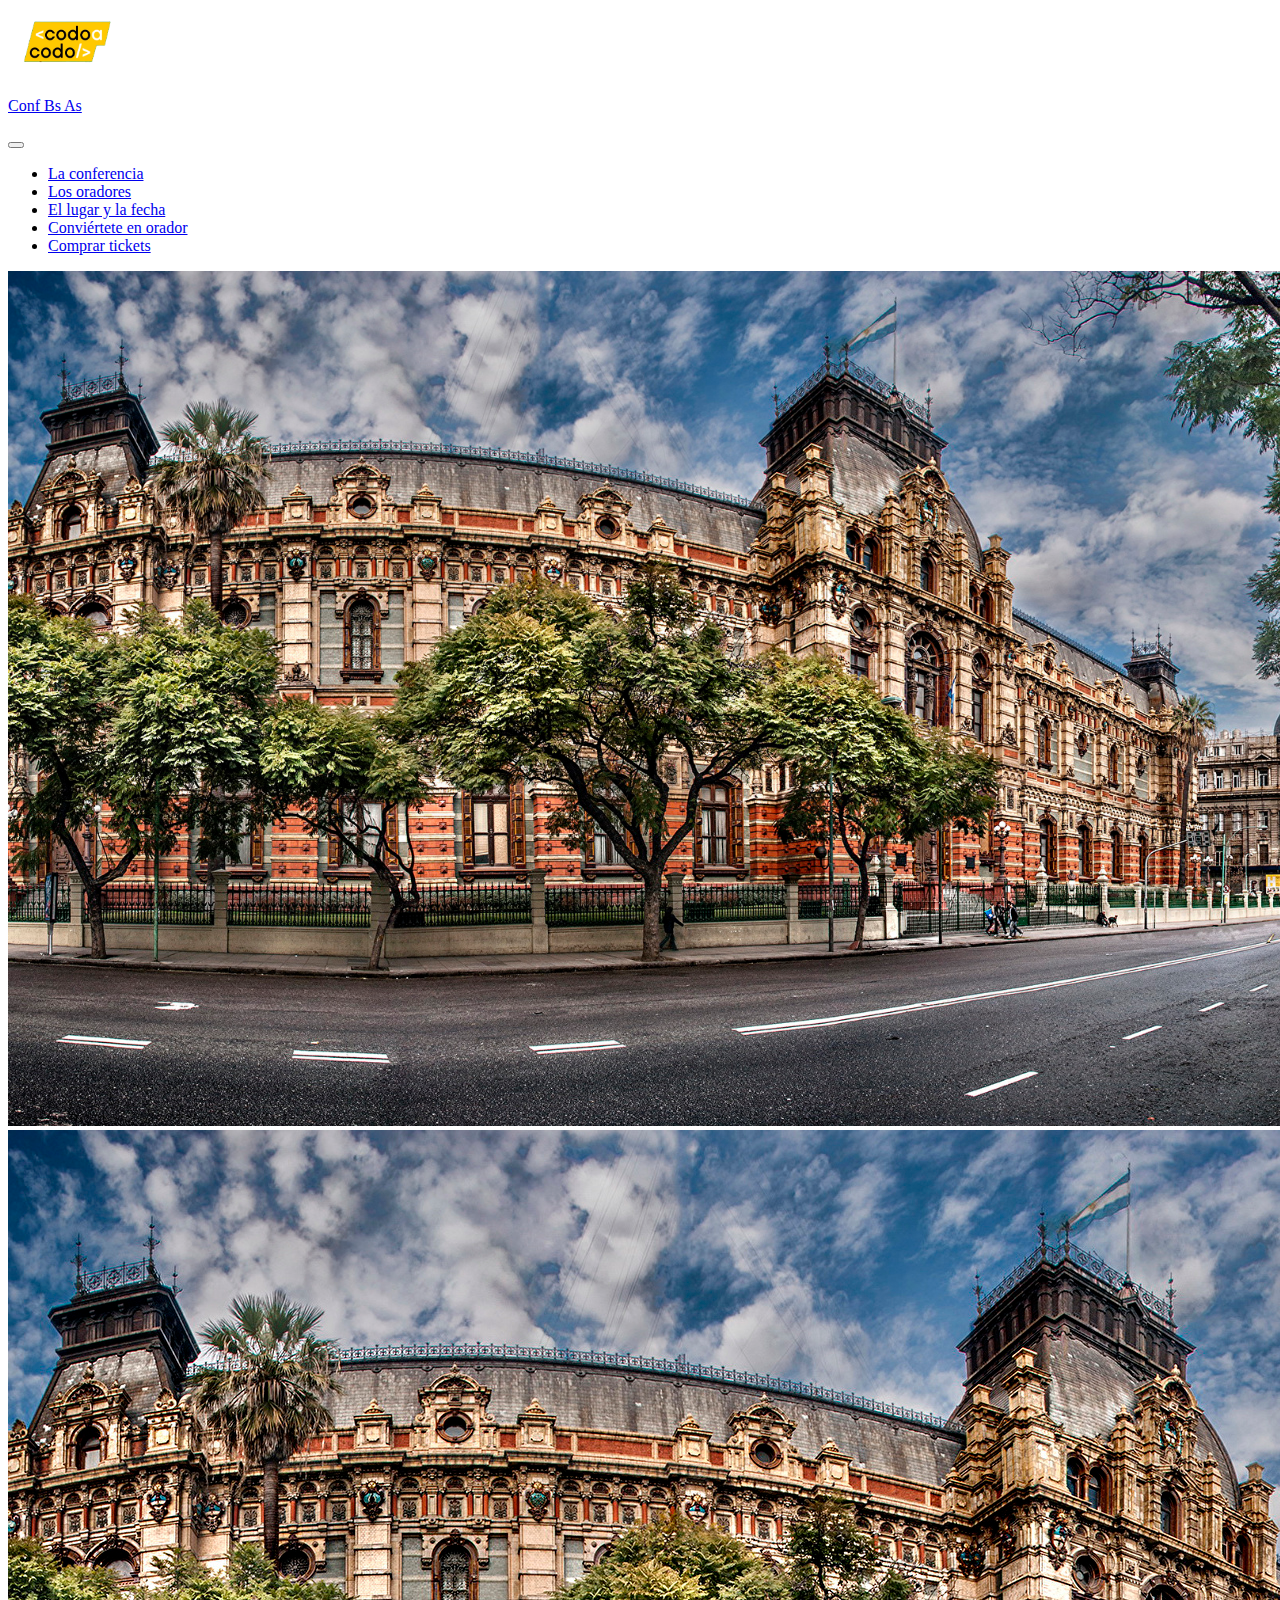
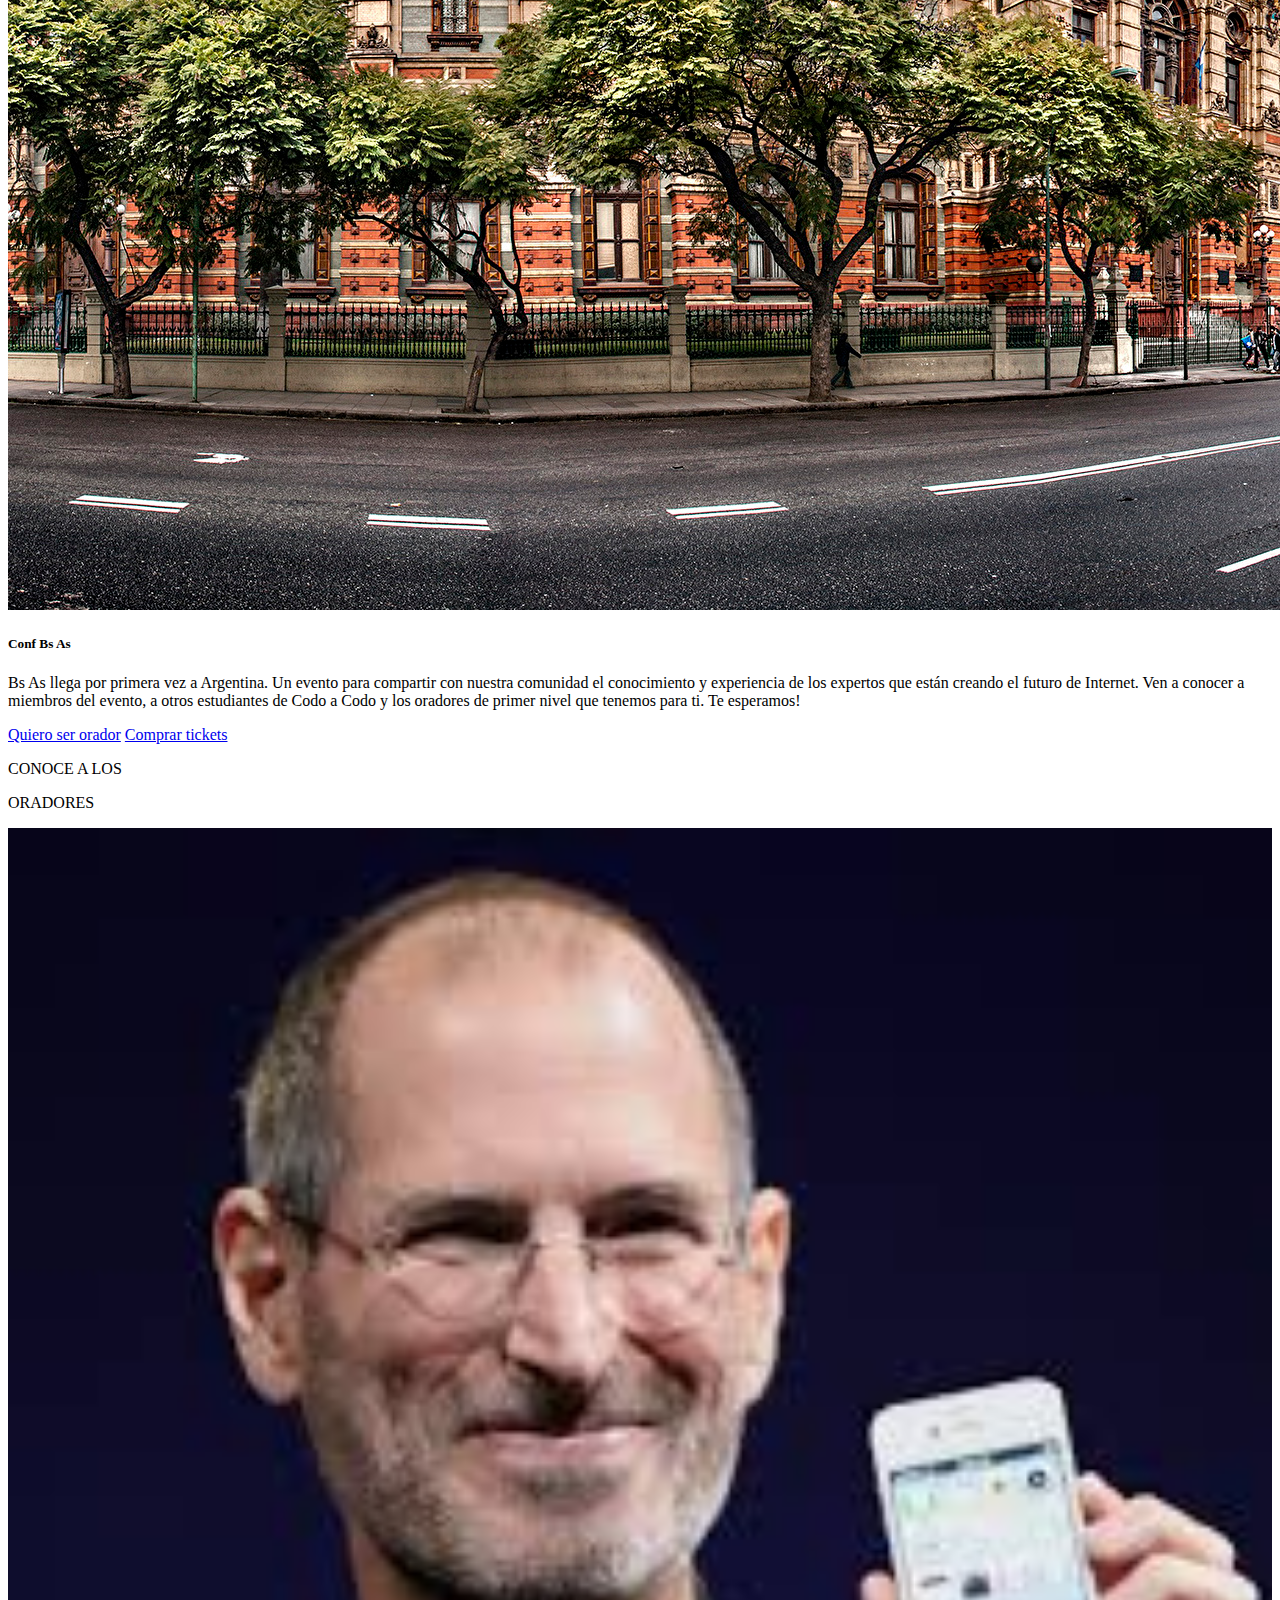
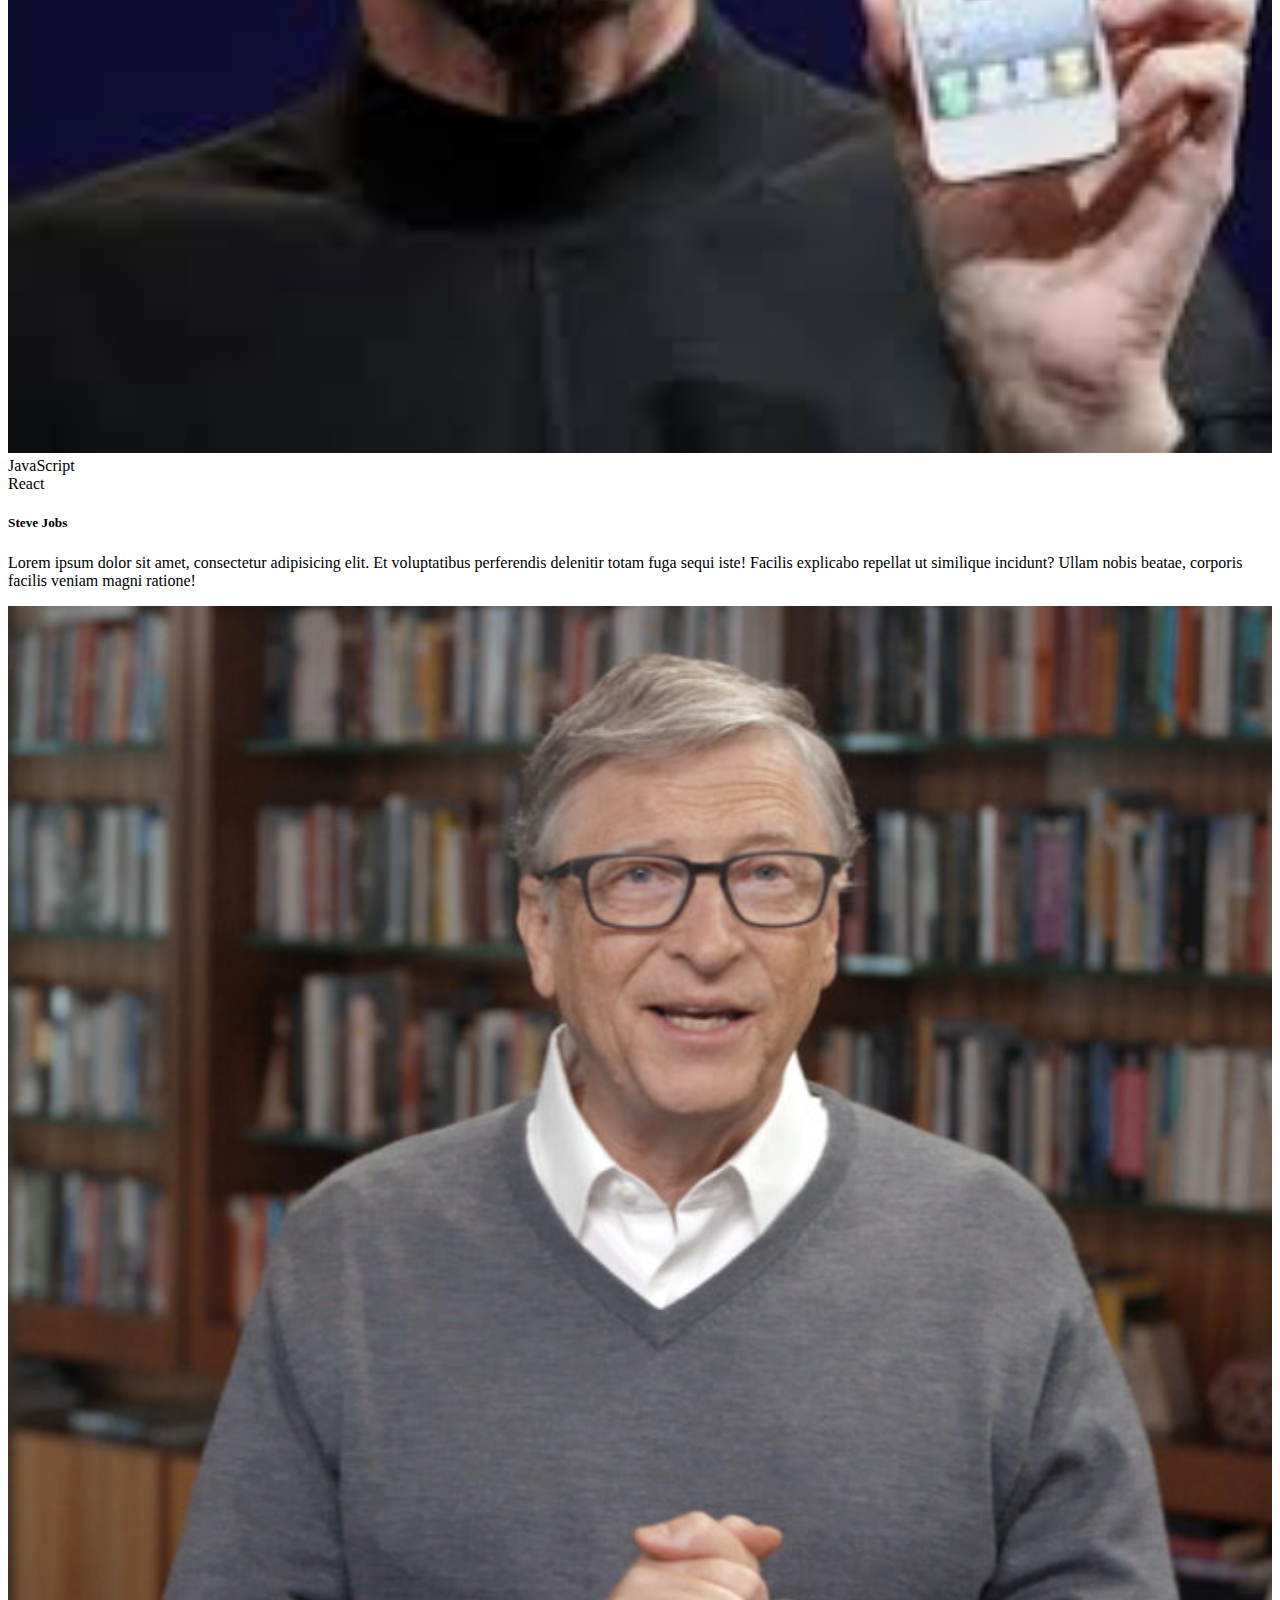
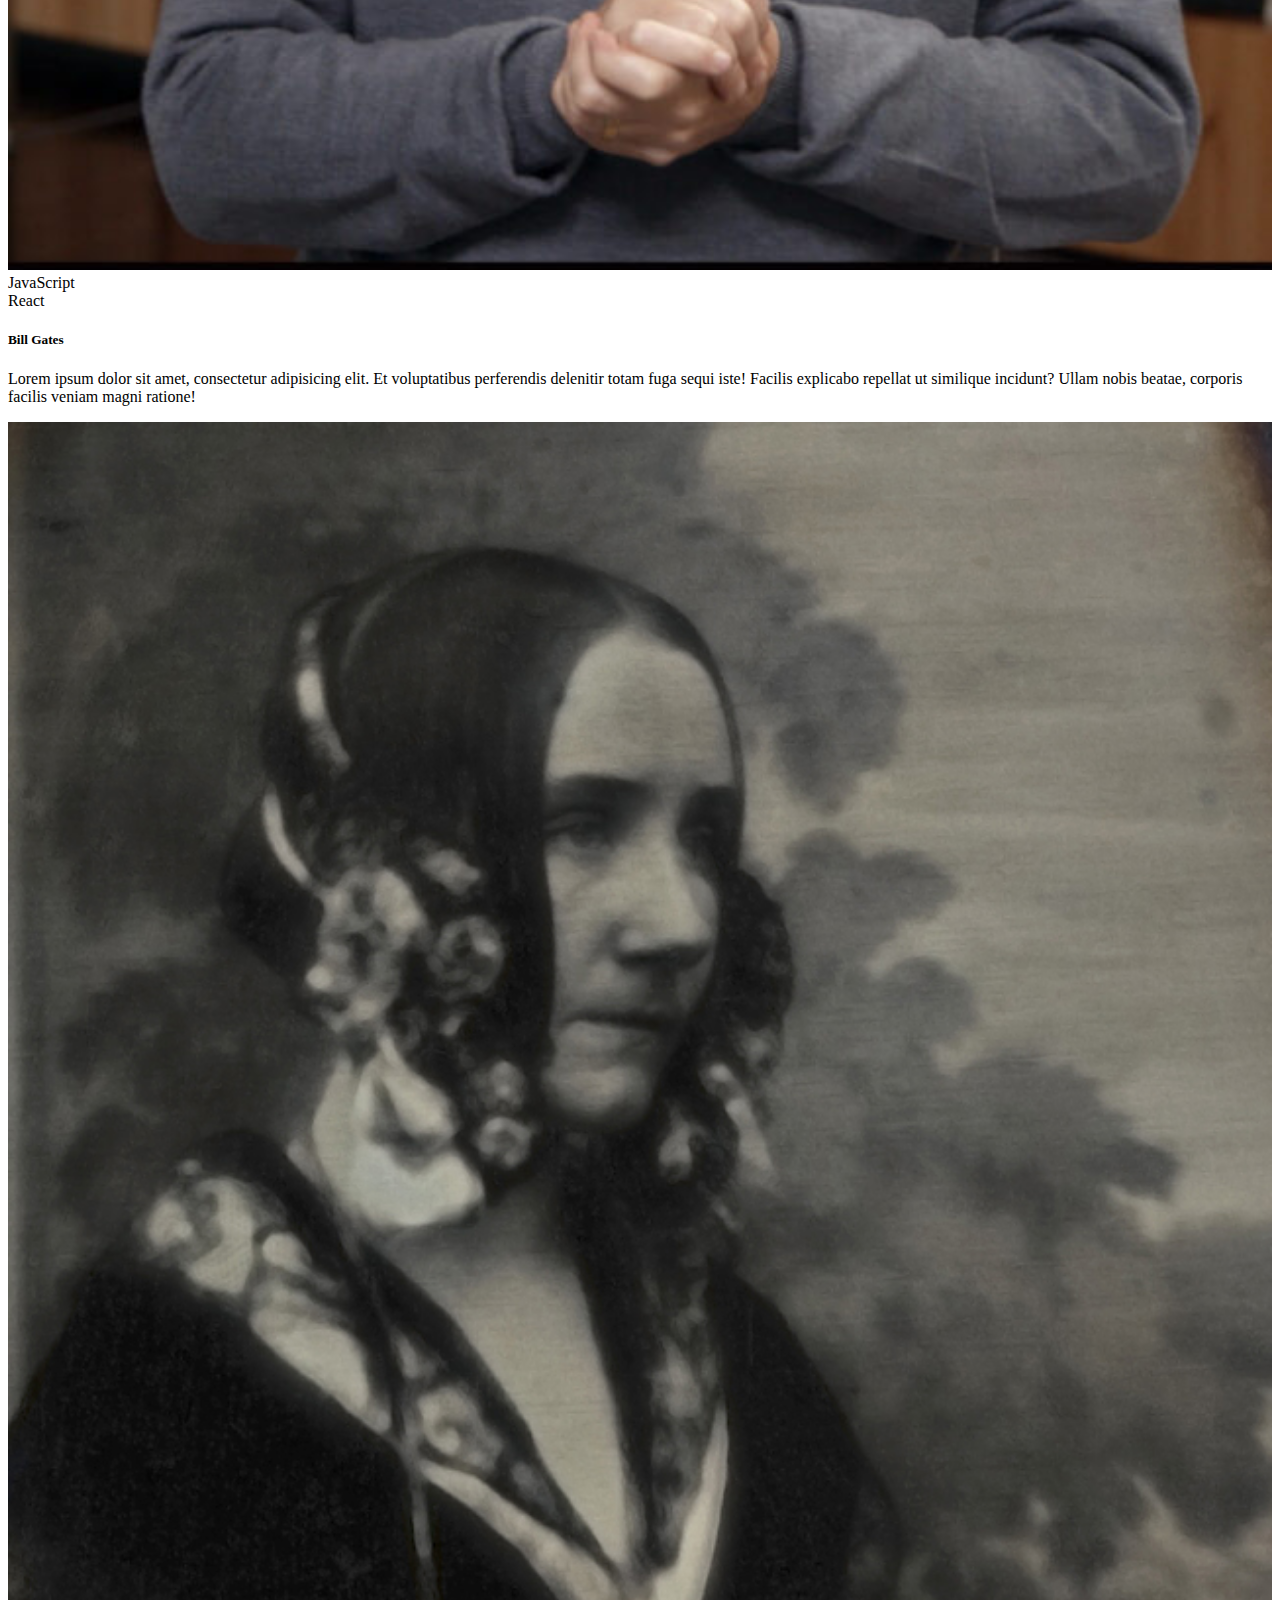
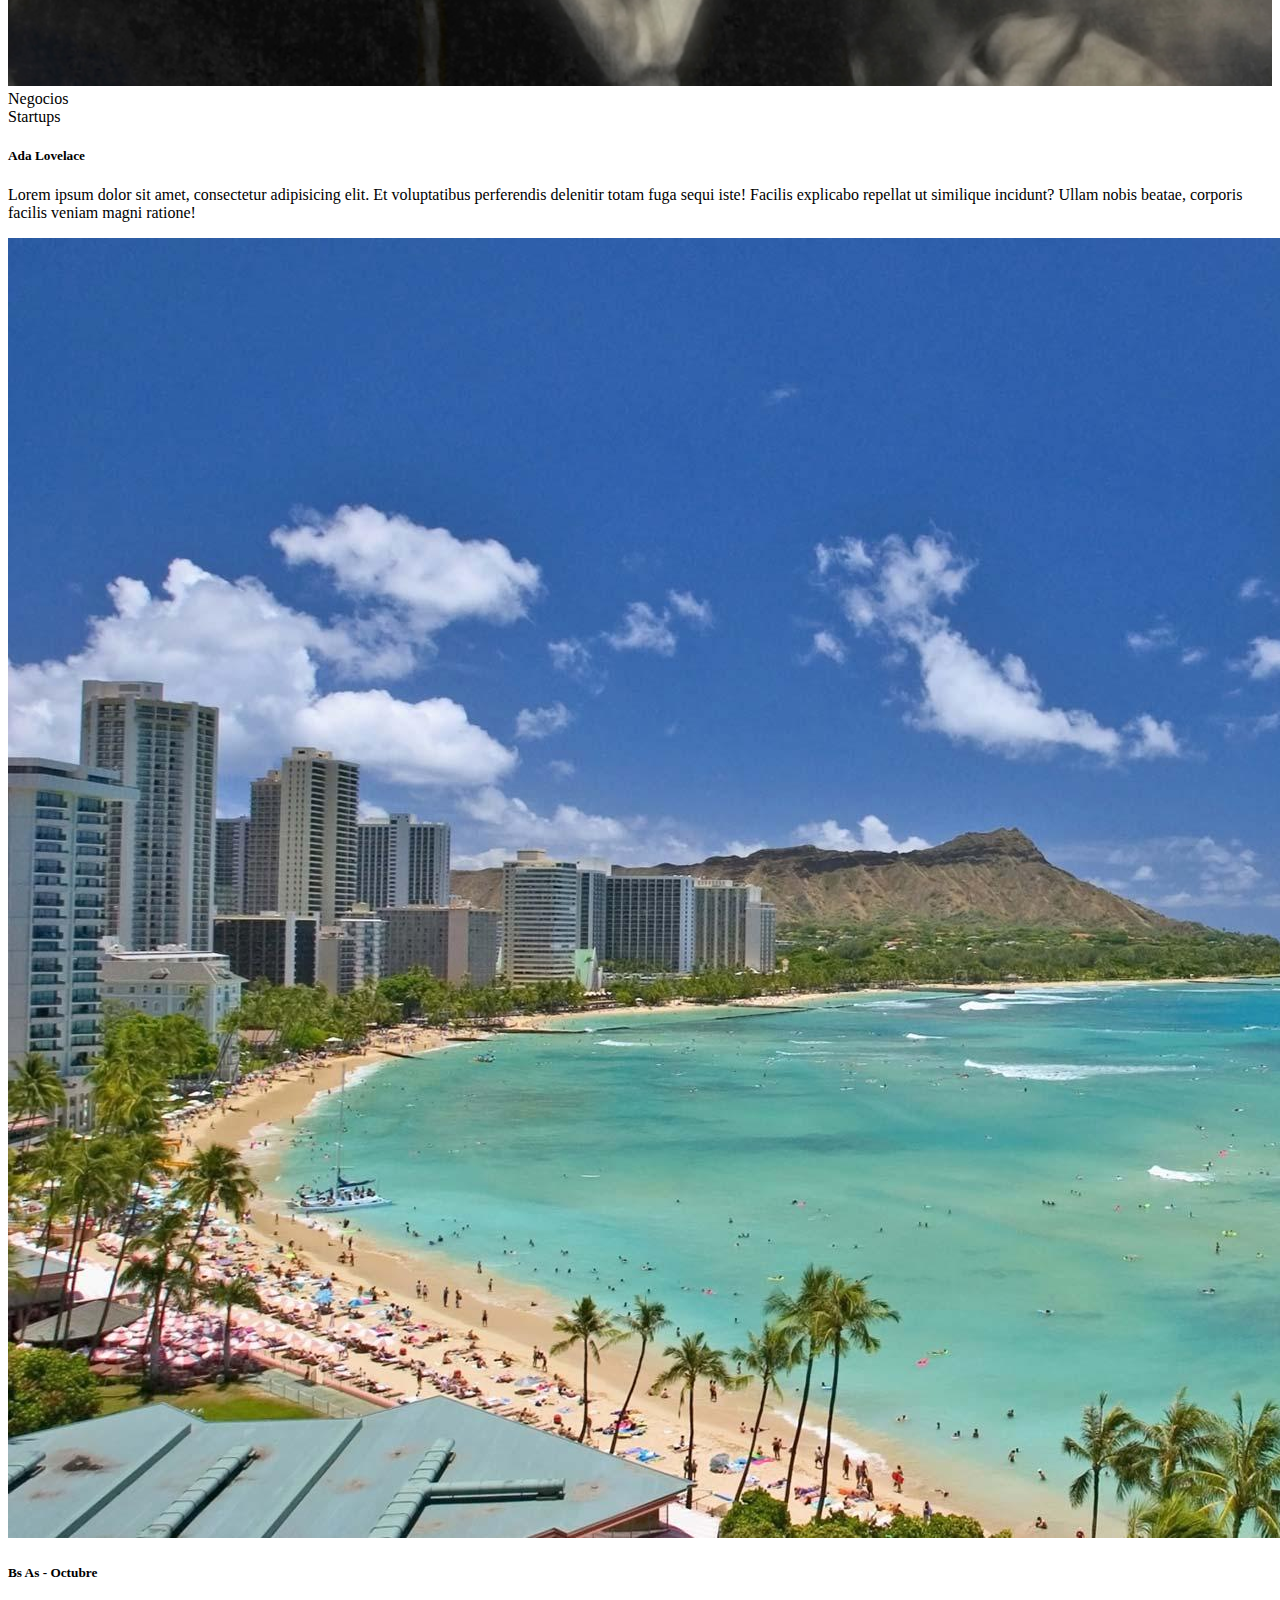
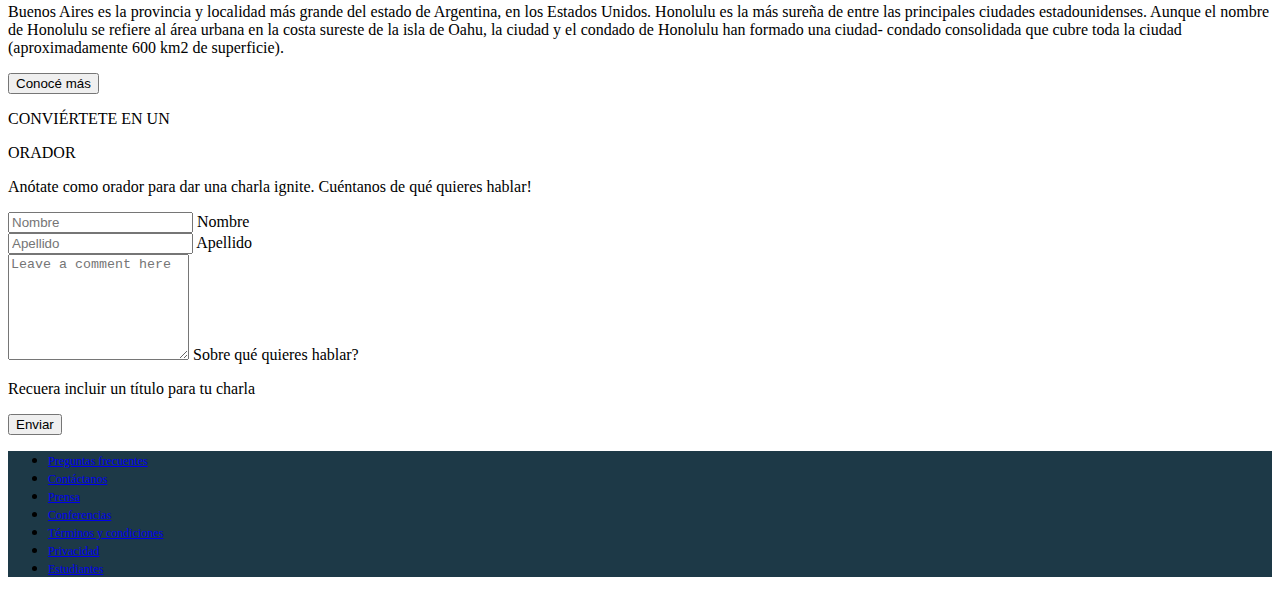
==== index.html @ 567c6a97 "Agregando archivos" ====
<!DOCTYPE html>
<html lang="en">

<head>
    <meta charset="UTF-8">
    <meta http-equiv="X-UA-Compatible" content="IE=edge">
    <meta name="viewport" content="width=device-width, initial-scale=1.0">
    <title>Codo a Codo</title>

    <link href="https://cdn.jsdelivr.net/npm/bootstrap@5.3.0-alpha3/dist/css/bootstrap.min.css" rel="stylesheet"
        integrity="sha384-KK94CHFLLe+nY2dmCWGMq91rCGa5gtU4mk92HdvYe+M/SXH301p5ILy+dN9+nJOZ" crossorigin="anonymous">
    <link rel="stylesheet" href="style.css">
    <script src="https://cdn.jsdelivr.net/npm/bootstrap@5.3.0-alpha3/dist/js/bootstrap.bundle.min.js"
        integrity="sha384-ENjdO4Dr2bkBIFxQpeoTz1HIcje39Wm4jDKdf19U8gI4ddQ3GYNS7NTKfAdVQSZe"
        crossorigin="anonymous"></script>
</head>

<body>

    <!-- BARRA DE NAVEGACION -->
    <nav class="navbar fixed-top navbar-expand-lg bg-dark" data-bs-theme="dark">
        <div class="container-fluid">
            <a class="navbar-brand text-light ms-5 d-flex align-items-center" href="#">
                <img src="/img/codoacodo.png" alt="Logo" width="120" class="d-inline-block align-text-center">
                <p class="fw-semibold fs-6 mb-0 d-none d-sm-block d-xs-none">Conf Bs As</p>
            </a>
            <button class="navbar-toggler me-5" type="button" data-bs-toggle="collapse" data-bs-target="#navbarNav"
                aria-controls="navbarNav" aria-expanded="false" aria-label="Toggle navigation">
                <span class="navbar-toggler-icon"></span>
            </button>

            <div class="collapse navbar-collapse justify-content-end" id="navbarNav">
                <ul class="navbar-nav me-5">
                    <li class="nav-item">
                        <a class="nav-link active" aria-current="page" href="#">La conferencia</a>
                    </li>
                    <li class="nav-item">
                        <a class="nav-link" href="#">Los oradores</a>
                    </li>
                    <li class="nav-item">
                        <a class="nav-link" href="#">El lugar y la fecha</a>
                    </li>
                    <li class="nav-item">
                        <a class="nav-link" href="#">Conviértete en orador</a>
                    </li>
                    <li class="nav-item">
                        <a class="nav-link text-success" href="#">Comprar tickets</a>
                    </li>
                </ul>
            </div>
        </div>
    </nav>

    <!-- CARRUSEL PRINCIPAL -->
    <div id="carouselExampleSlidesOnly" class="carousel slide" data-bs-ride="carousel">
        <div class="carousel-inner position-relative">
            <div class="carousel-item active bg-black" data-bs-interval="6000">
                <img src="/img/ba1.jpg" class="disPeq d-block opacity-50 d-md-none" alt="...">
                <img src="/img/ba1.jpg" class="d-md-block w-100 opacity-50 d-none" alt="...">
            </div>
            <div
                class="position-absolute top-50 end-0 translate-middle-y text-white text-end pe-0 pe-sm-5 me-5 col-lg-5 col-10">
                <h5 class="fs-1 fs-md-4">Conf Bs As</h5>
                <p class="mb-4 mt-3 fs-6 fs-md-5">Bs As llega por primera vez a Argentina. Un evento para compartir con
                    nuestra comunidad el conocimiento y experiencia de los expertos que están creando el futuro de
                    Internet. Ven a conocer a miembros del evento, a otros estudiantes de Codo a Codo y los oradores de
                    primer nivel que tenemos para ti. Te esperamos!</p>
                <a href="#" class="btn btn-outline-light btn-sm btn-md">Quiero ser orador</a>
                <a href="#" class="btn btn-success btn-sm btn-md">Comprar tickets</a>
            </div>
            <!-- <div class="carousel-item" data-bs-interval="6000">
            <img src="/img/ba2.jpg" class="d-block" alt="...">
          </div>
          <div class="carousel-item" data-bs-interval="6000">
            <img src="/img/ba3.jpg" class="d-block" alt="...">
          </div> -->
        </div>
    </div>

    <!-- CARTAS ORADORES -->
    <div>
        <div class="mt-2 text-center">
            <p class="fs-6 mb-0">CONOCE A LOS</p>
            <p class="fs-4 mt-0 mb-2">ORADORES</p>
        </div>
        <div class="d-flex justify-content-center flex-wrap">
            <div class="card col-lg-3 col-md-4 col-sm-6 col-10">
                <img src="/img/steve.jpg" class="card-img-top img-fluid rounded imgOrador" alt="...">
                <div class="card-body">
                        <div class="badge bg-warning text-dark text-wrap">
                            JavaScript
                        </div>
                        <div class="badge bg-info text-wrap">
                            React
                        </div>
                    <h5 class="card-title">Steve Jobs</h5>
                    <p class="card-text">Lorem ipsum dolor sit amet, consectetur adipisicing elit. Et voluptatibus
                        perferendis delenitir totam fuga sequi iste! Facilis explicabo repellat ut similique incidunt?
                        Ullam nobis beatae, corporis facilis veniam magni ratione!</p>
                </div>
            </div>
            <div class="card col-lg-3 col-md-4 col-sm-6 col-10 me-4 ms-4 mt-2 mb-2 mt-md-0 mb-md-0">
                <img src="/img/bill.jpg" class="card-img-top img-fluid rounded imgOrador" alt="...">
                <div class="card-body">
                    <div class="badge bg-warning text-dark text-wrap">
                        JavaScript
                    </div>
                    <div class="badge bg-info text-wrap">
                        React
                    </div>
                    <h5 class="card-title">Bill Gates</h5>
                    <p class="card-text">Lorem ipsum dolor sit amet, consectetur adipisicing elit. Et voluptatibus
                        perferendis delenitir totam fuga sequi iste! Facilis explicabo repellat ut similique incidunt?
                        Ullam nobis beatae, corporis facilis veniam magni ratione!</p>
                </div>
            </div>
            <div class="card col-lg-3 col-md-4 col-sm-6 col-10">
                <img src="/img/ada.jpeg" class="card-img-top img-fluid rounded imgOrador" alt="...">
                <div class="card-body">
                    <div class="badge bg-secondary text-wrap">
                        Negocios
                    </div>
                    <div class="badge bg-danger text-wrap">
                        Startups
                    </div>
                    <h5 class="card-title">Ada Lovelace</h5>
                    <p class="card-text">Lorem ipsum dolor sit amet, consectetur adipisicing elit. Et voluptatibus
                        perferendis delenitir totam fuga sequi iste! Facilis explicabo repellat ut similique incidunt?
                        Ullam nobis beatae, corporis facilis veniam magni ratione!</p>
                </div>
            </div>
        </div>
    </div>

    <!-- ISLA -->
    <div class="card mb-3 mt-3" style="width: 100%;">
        <div class="row g-0">
            <div class="col-md-6">
                <img src="/img/honolulu.jpg" class="img-fluid h-100" alt="...">
            </div>
            <div class="col-md-6 bg-dark">
                <div class="card-body m-3">
                    <h5 class="card-title text-light h2">Bs As - Octubre</h5>
                    <p class="card-text text-light mt-3 mb-4">Buenos Aires es la provincia y localidad más grande del
                        estado de Argentina, en los Estados Unidos. Honolulu es la
                        más sureña de entre las principales ciudades estadounidenses. Aunque el nombre de Honolulu se
                        refiere al área
                        urbana en la costa sureste de la isla de Oahu, la ciudad y el condado de Honolulu han formado
                        una ciudad-
                        condado consolidada que cubre toda la ciudad (aproximadamente 600 km2 de superficie).</p>
                    <button type="button" class="btn btn-outline-light">Conocé más</button>
                </div>
            </div>
        </div>
    </div>


    <!-- FORM -->
    <div class="container">
        <div class="mt-2 text-center">
            <p class="fs-6 mb-0">CONVIÉRTETE EN UN</p>
            <p class="fs-4 mt-0 mb-1">ORADOR</p>
            <p class="fs-6">Anótate como orador para dar una charla ignite. Cuéntanos de qué quieres hablar!</p>
        </div>
        <div class="row justify-content-center">
            <div class="col-md-6 mb-3 mb-md-0">
                <div class="form-floating">
                    <input type="text" class="form-control" id="idName" placeholder="Nombre">
                    <label for="idName" class="text-muted">Nombre</label>
                </div>
            </div>
            <div class="col-md-6">
                <div class="form-floating">
                    <input type="text" class="form-control" id="idApellido" placeholder="Apellido">
                    <label for="idApellido" class="text-muted">Apellido</label>
                </div>
            </div>
            <div class="col-md-12 mt-3">
                <div class="form-floating">
                    <textarea class="form-control" placeholder="Leave a comment here" id="floatingTextarea2"
                        style="height: 100px"></textarea>
                    <label for="floatingTextarea2" class="text-muted">Sobre qué quieres hablar?</label>
                </div>
            </div>
        </div>
        <p class="text-body-tertiary mt-1">Recuera incluir un título para tu charla</p>
        <button class="btn btn-success col-12">Enviar</button>
    </div>

    <!-- FOOTER -->
    <ul class="footer nav justify-content-center mt-4 pt-3 pb-3">
        <li class="nav-item">
            <a class="nav-link text-light links" href="#">Preguntas frecuentes</a>
        </li>
        <li class="nav-item">
            <a class="nav-link text-light links" href="#">Contáctanos</a>
        </li>
        <li class="nav-item">
            <a class="nav-link text-light links" href="#">Prensa</a>
        </li>
        <li class="nav-item">
            <a class="nav-link text-light links" href="#">Conferencias</a>
        </li>
        <li class="nav-item">
            <a class="nav-link text-light links" href="#">Términos y condiciones</a>
        </li>
        <li class="nav-item">
            <a class="nav-link text-light links" href="#">Privacidad</a>
        </li>
        <li class="nav-item">
            <a class="nav-link text-light links" href="#">Estudiantes</a>
        </li>
    </ul>

</body>

</html>
---- style.css ----
.imgOrador {
    object-fit: cover;
    width: 100%;
    height: 100%;
}

.footer {
    background-color: rgb(29, 57, 71);
}

.links {
    font-size: 12px;
}

.disPeq {
    height: 95vh;
}
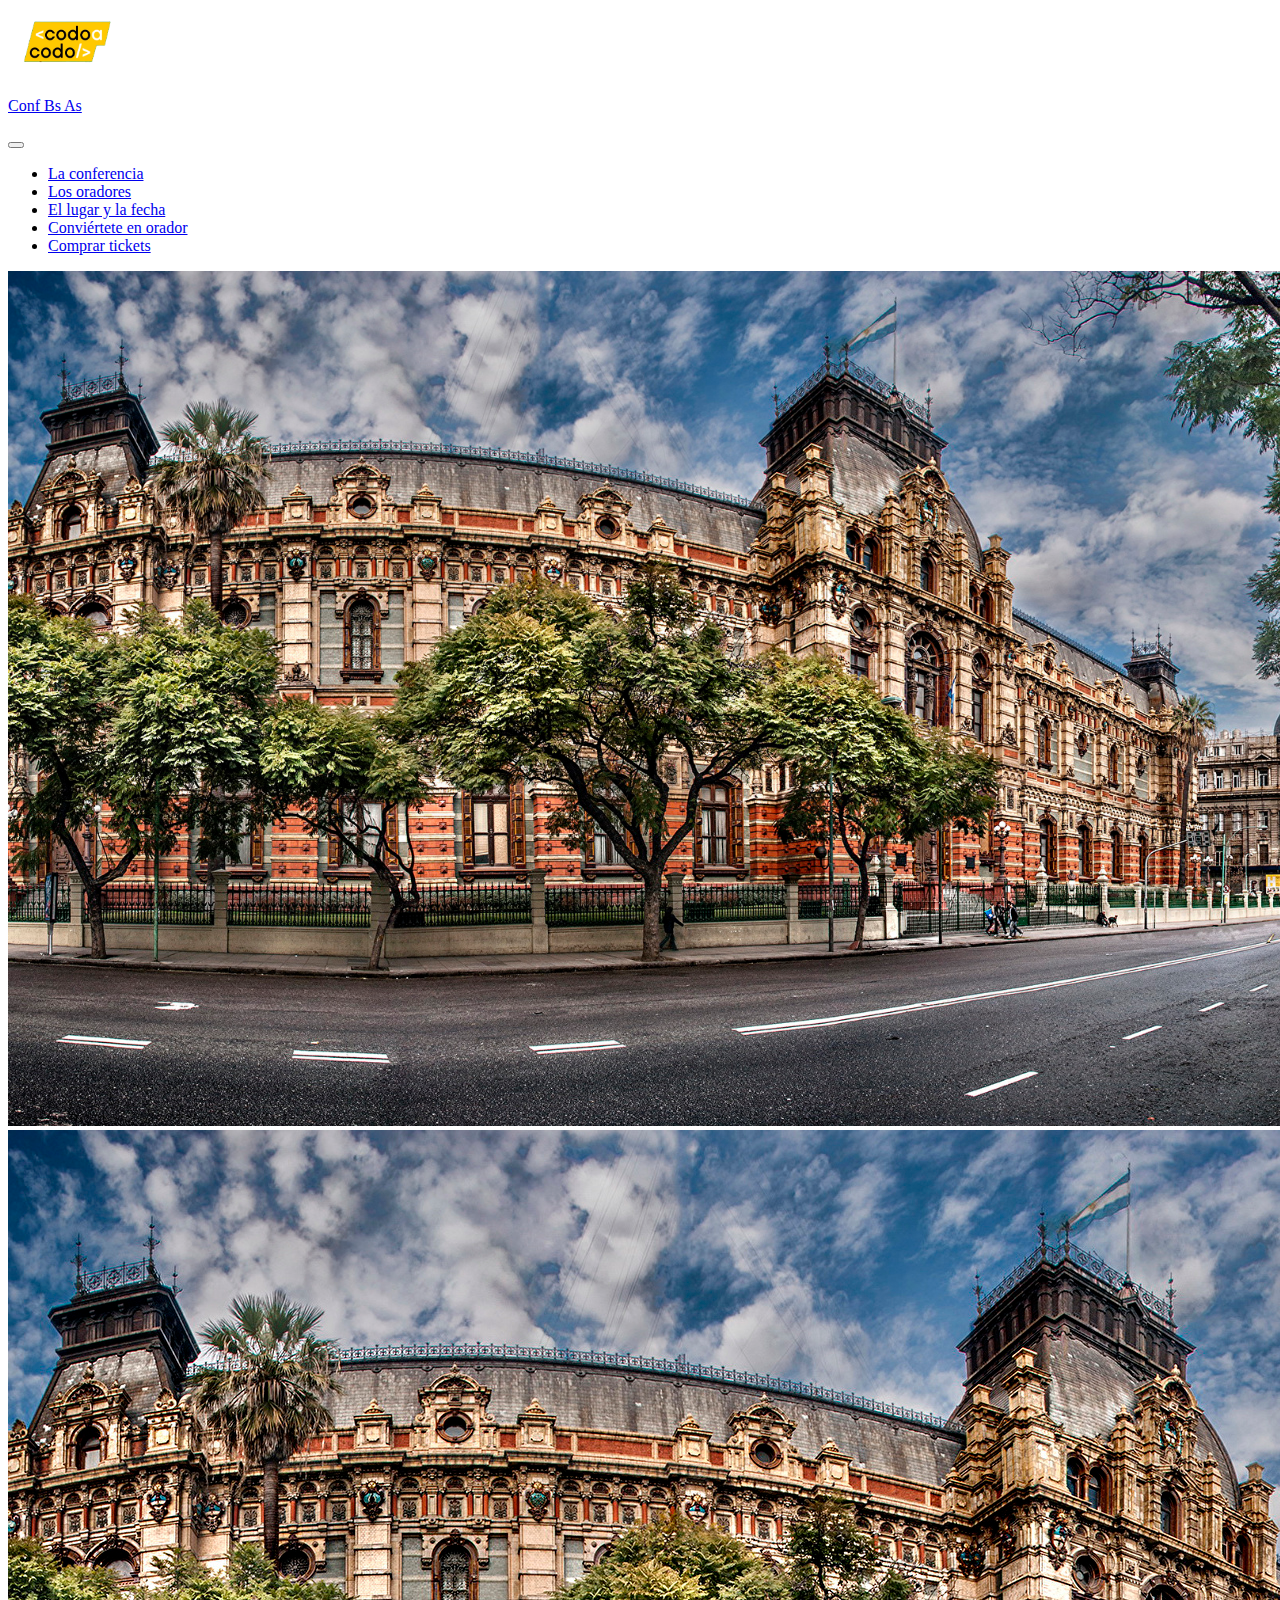
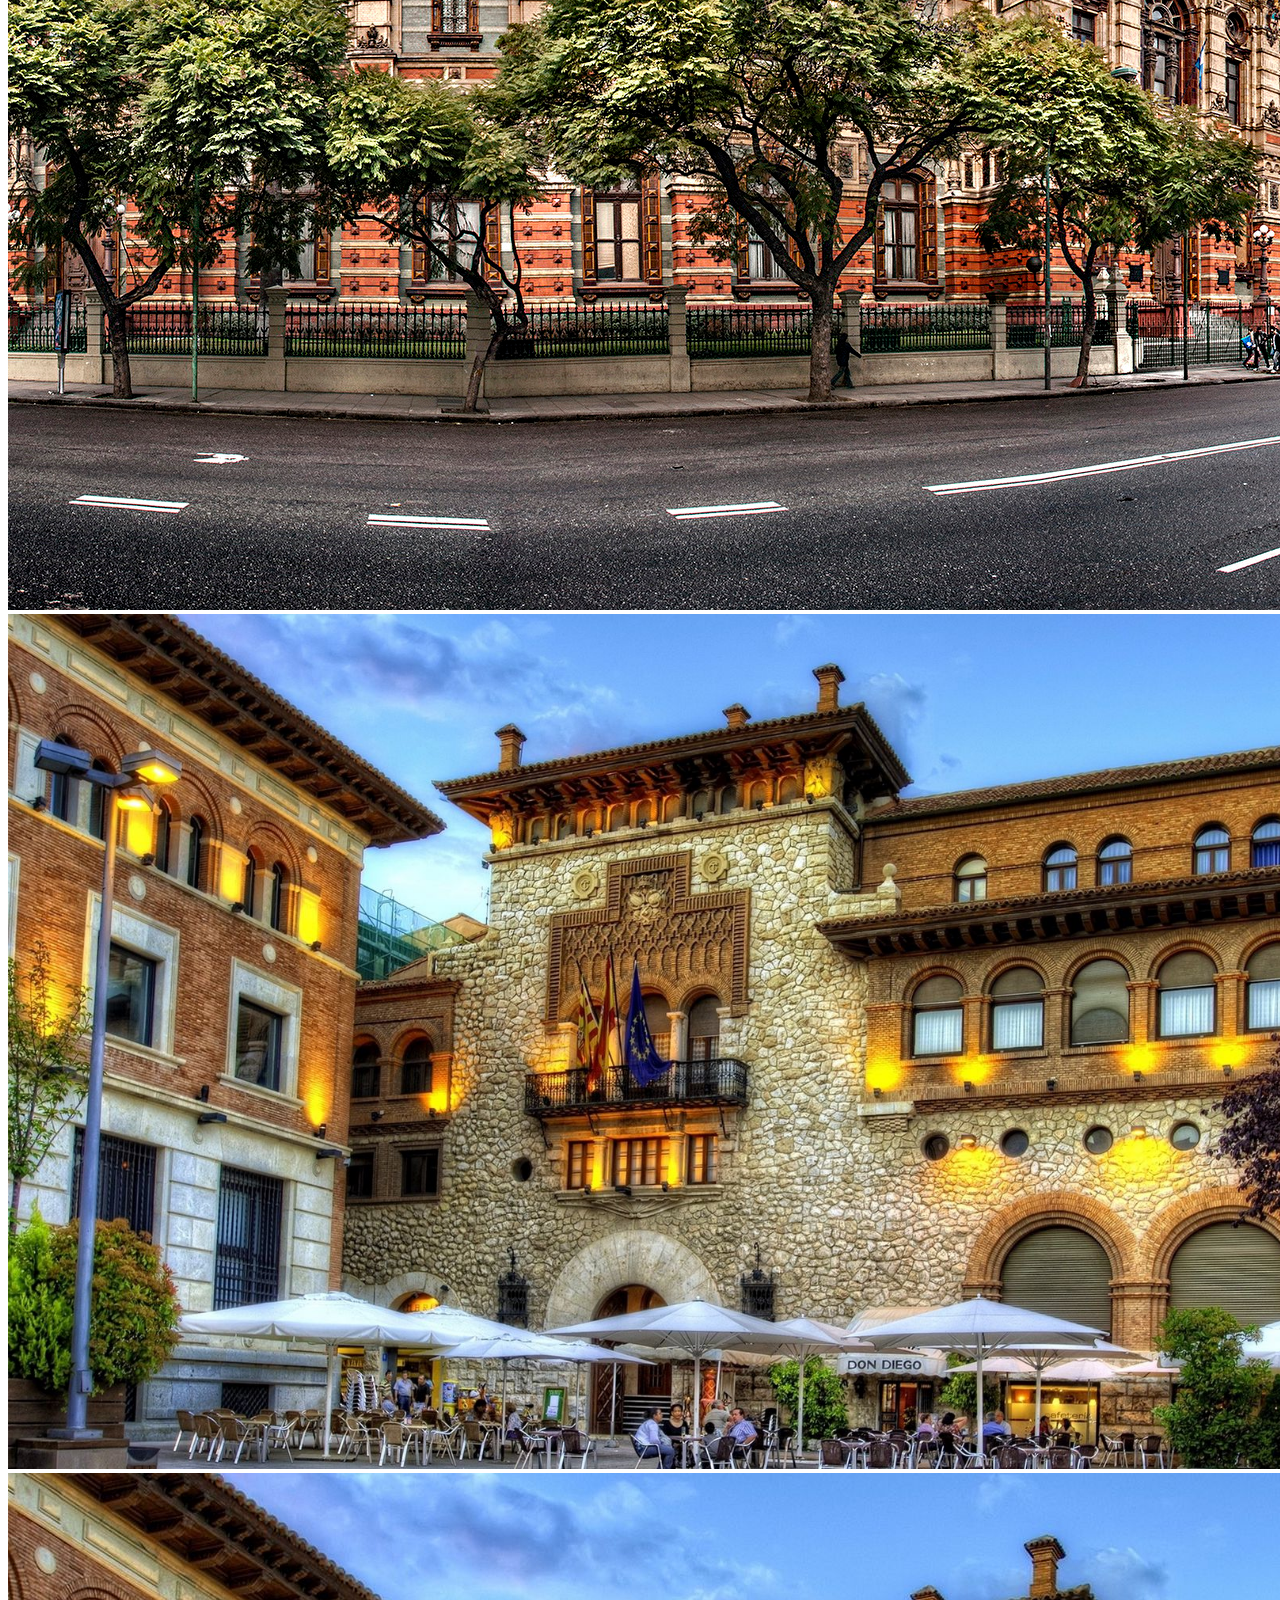
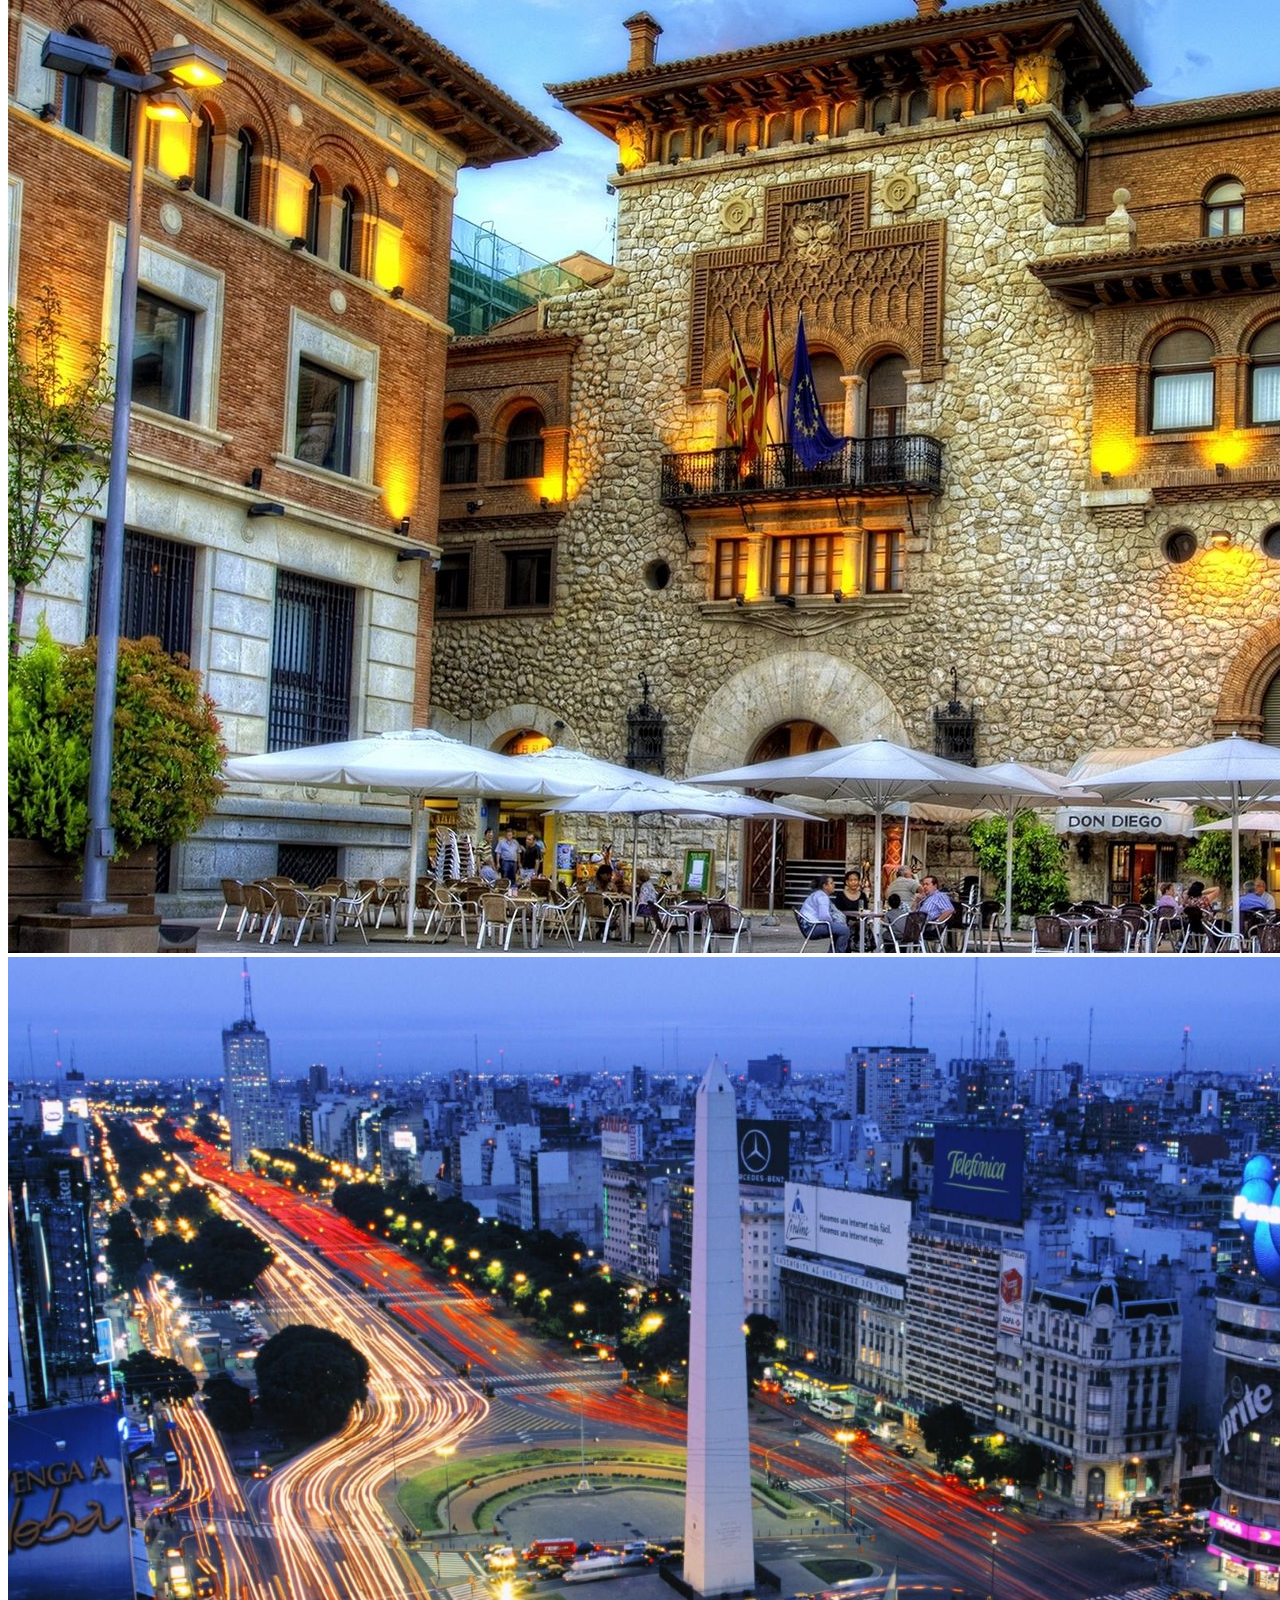
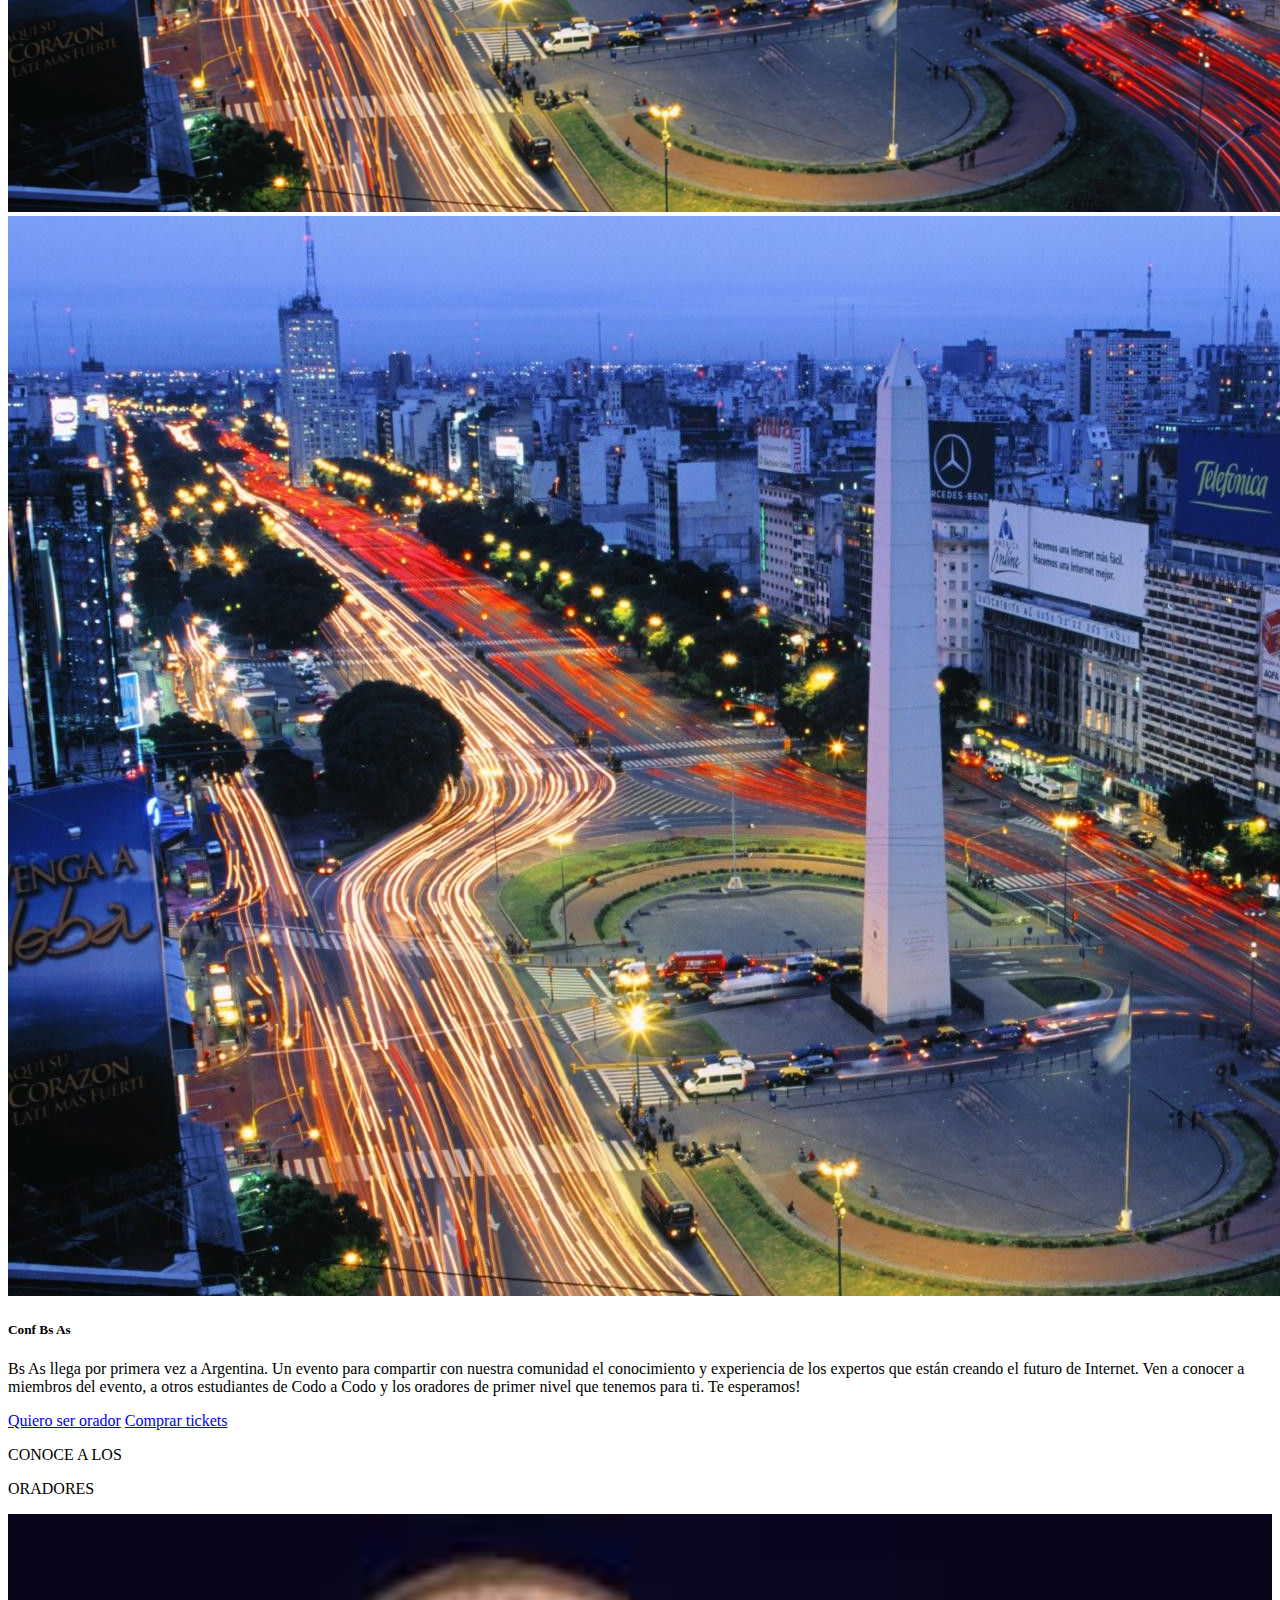
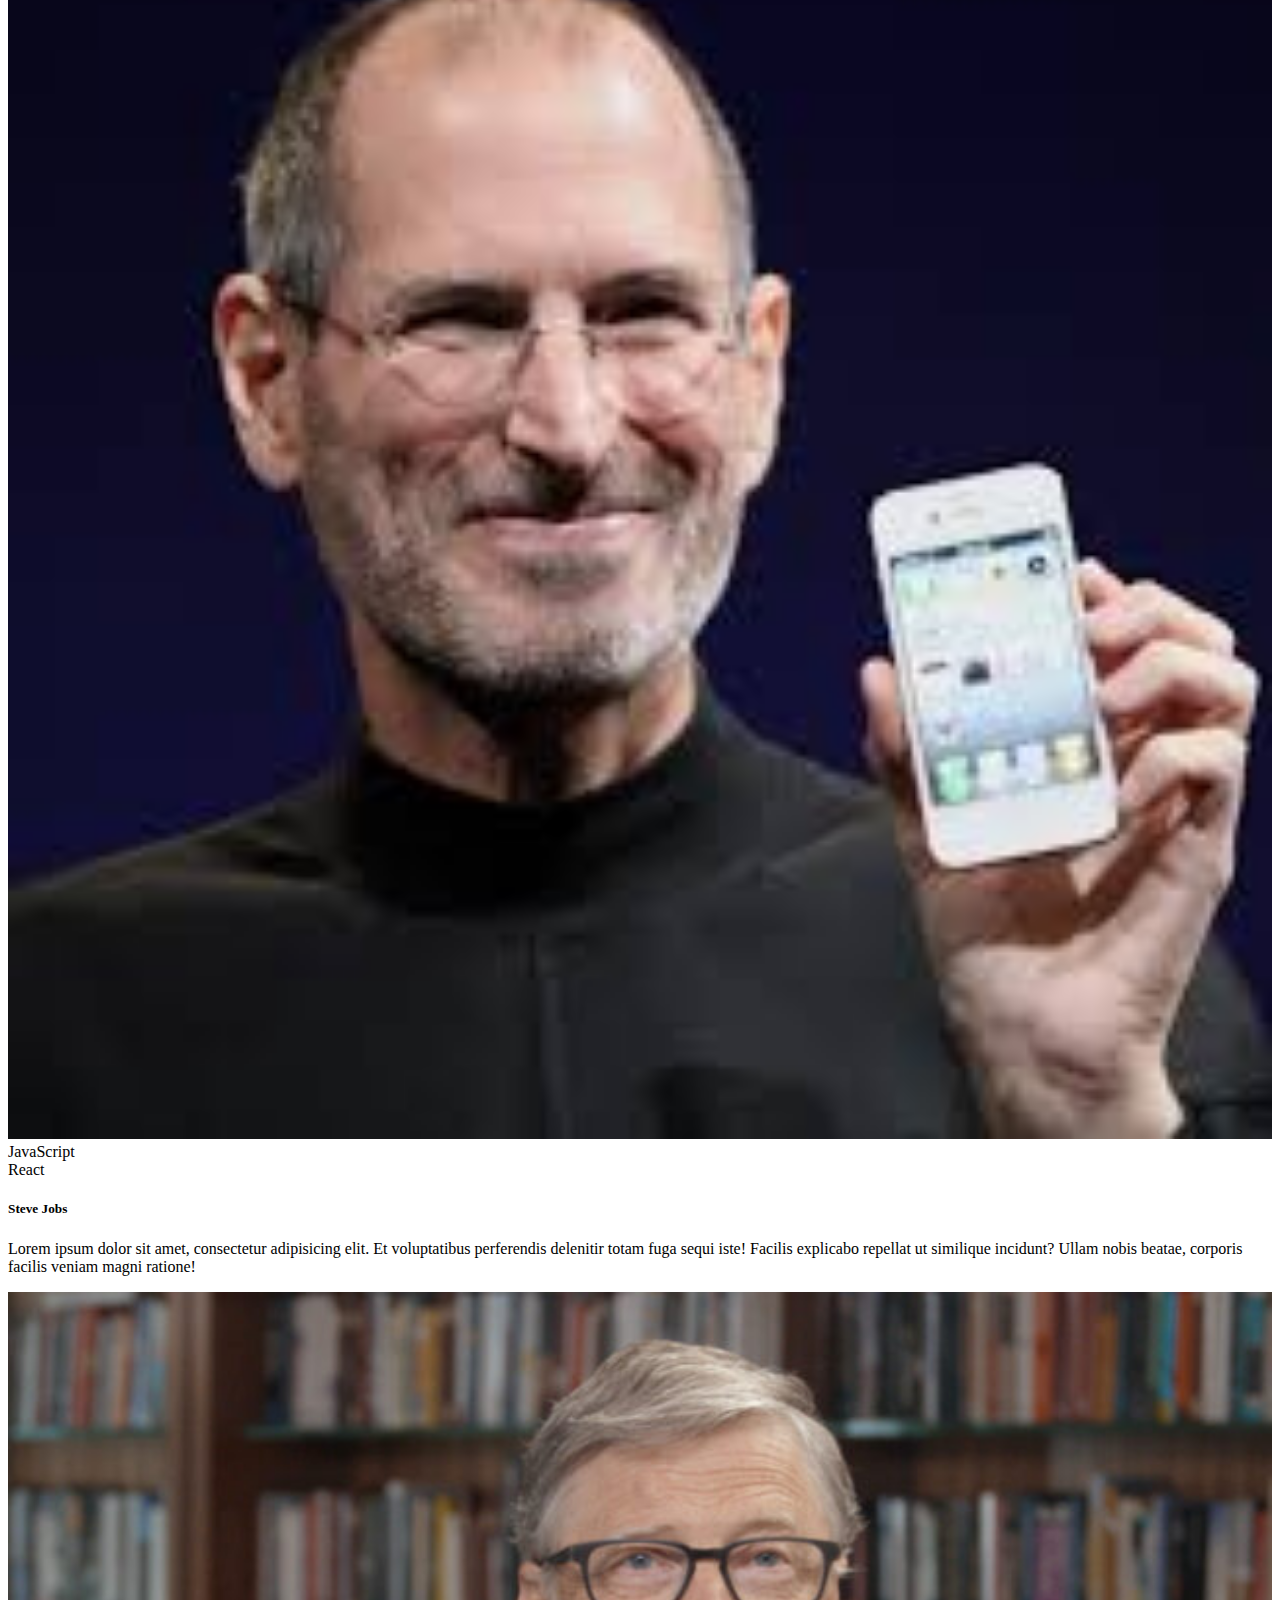
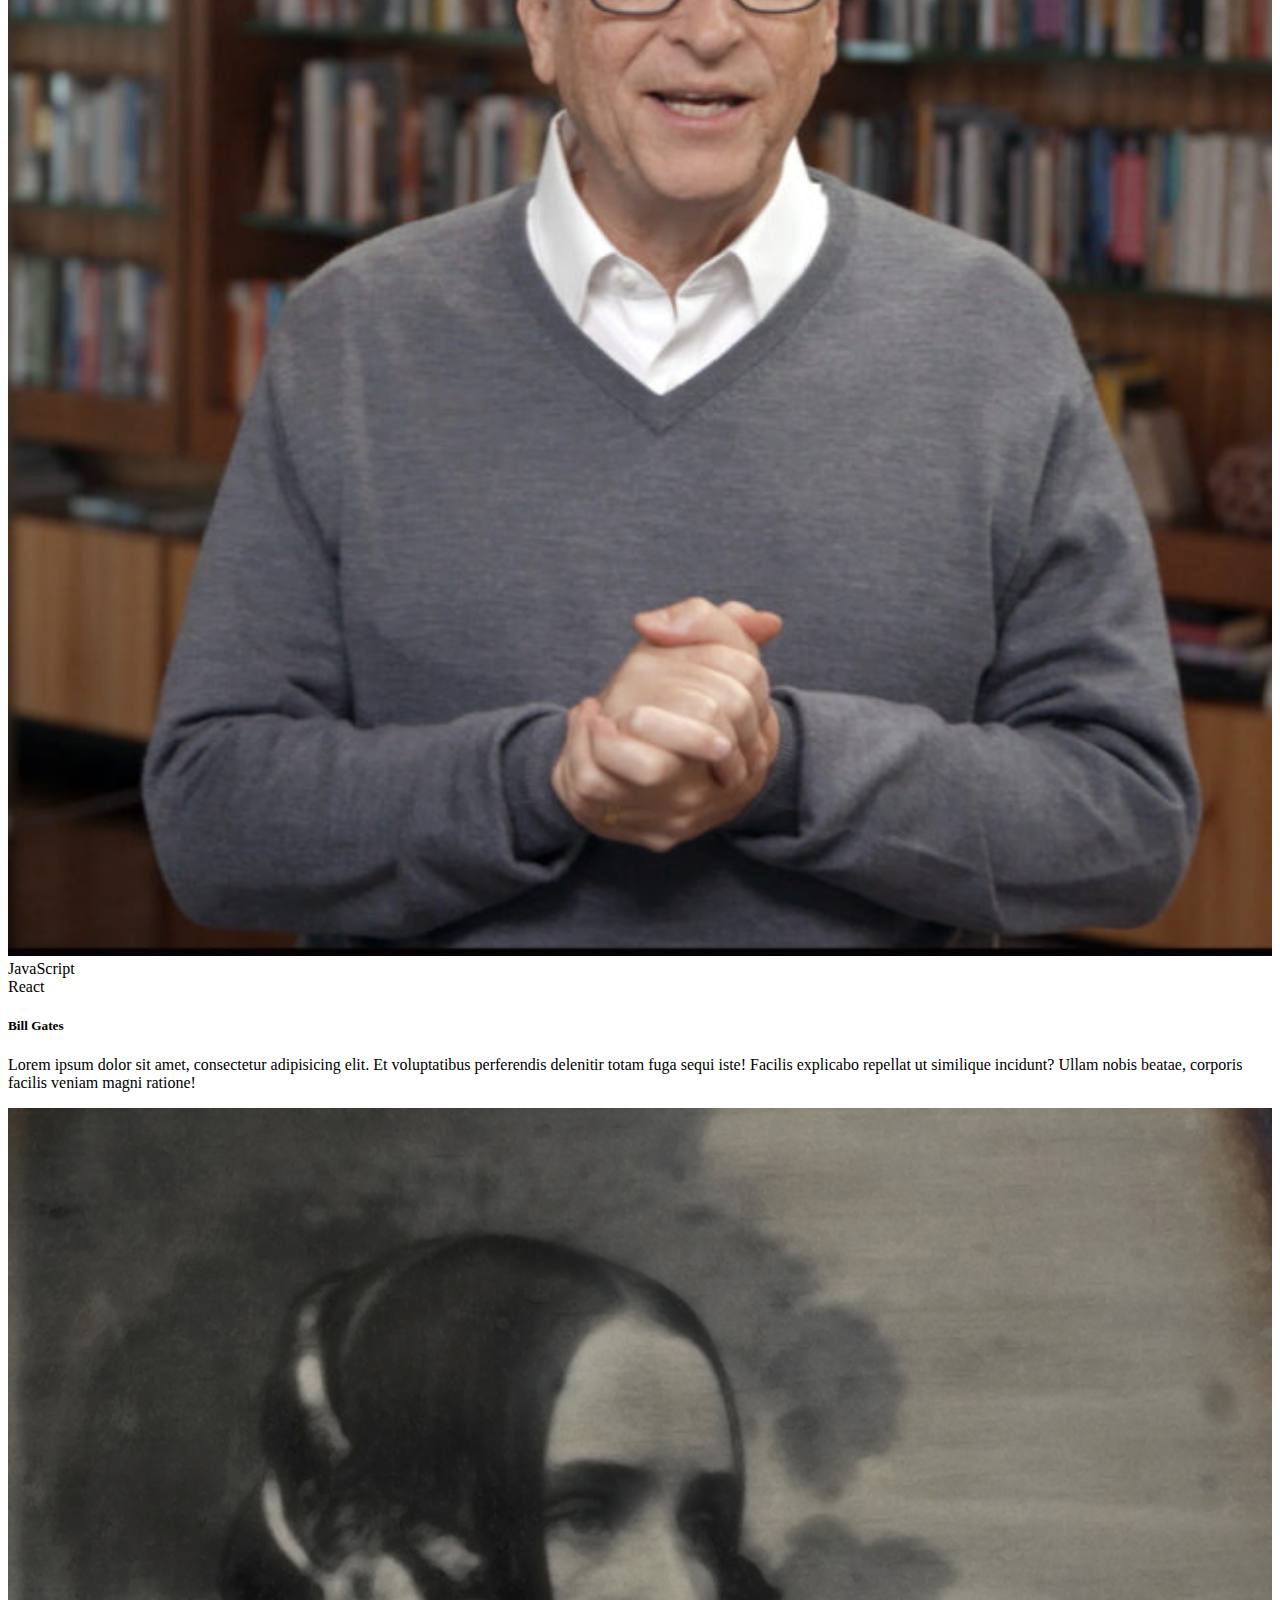
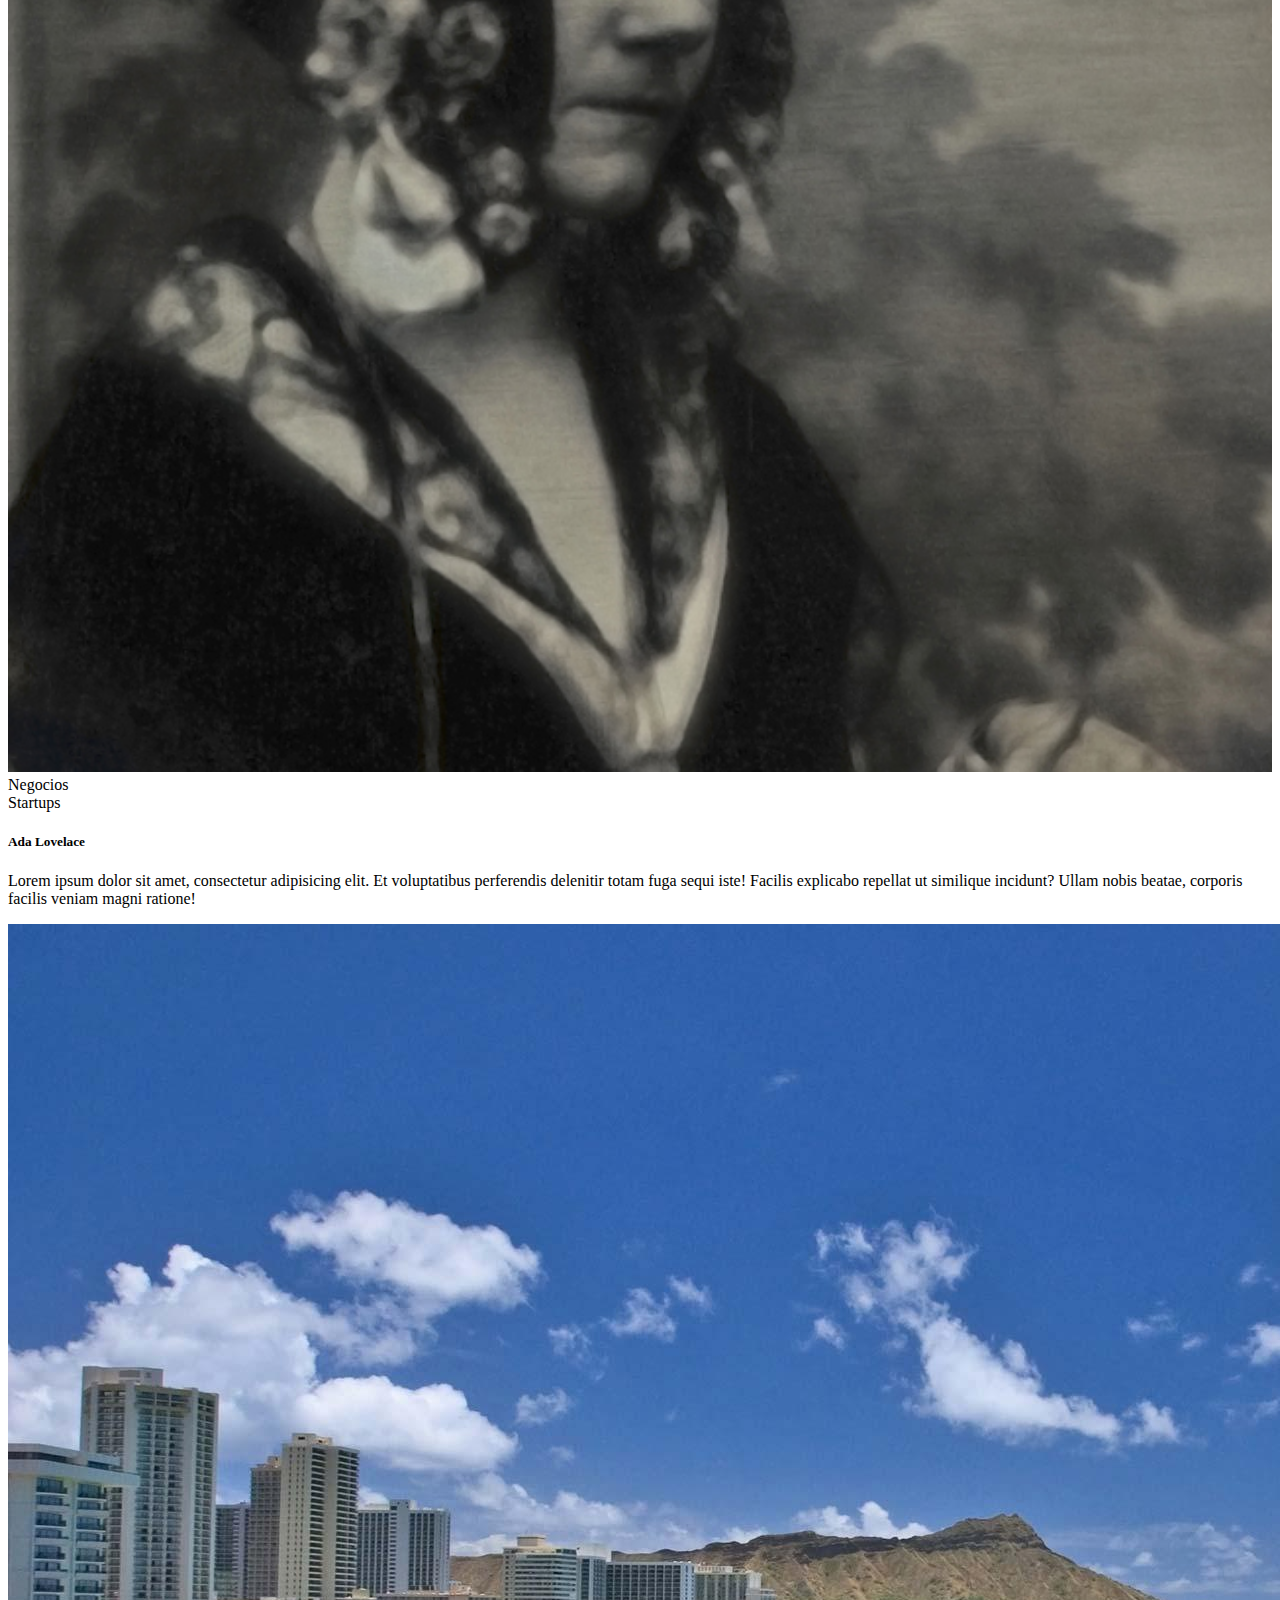
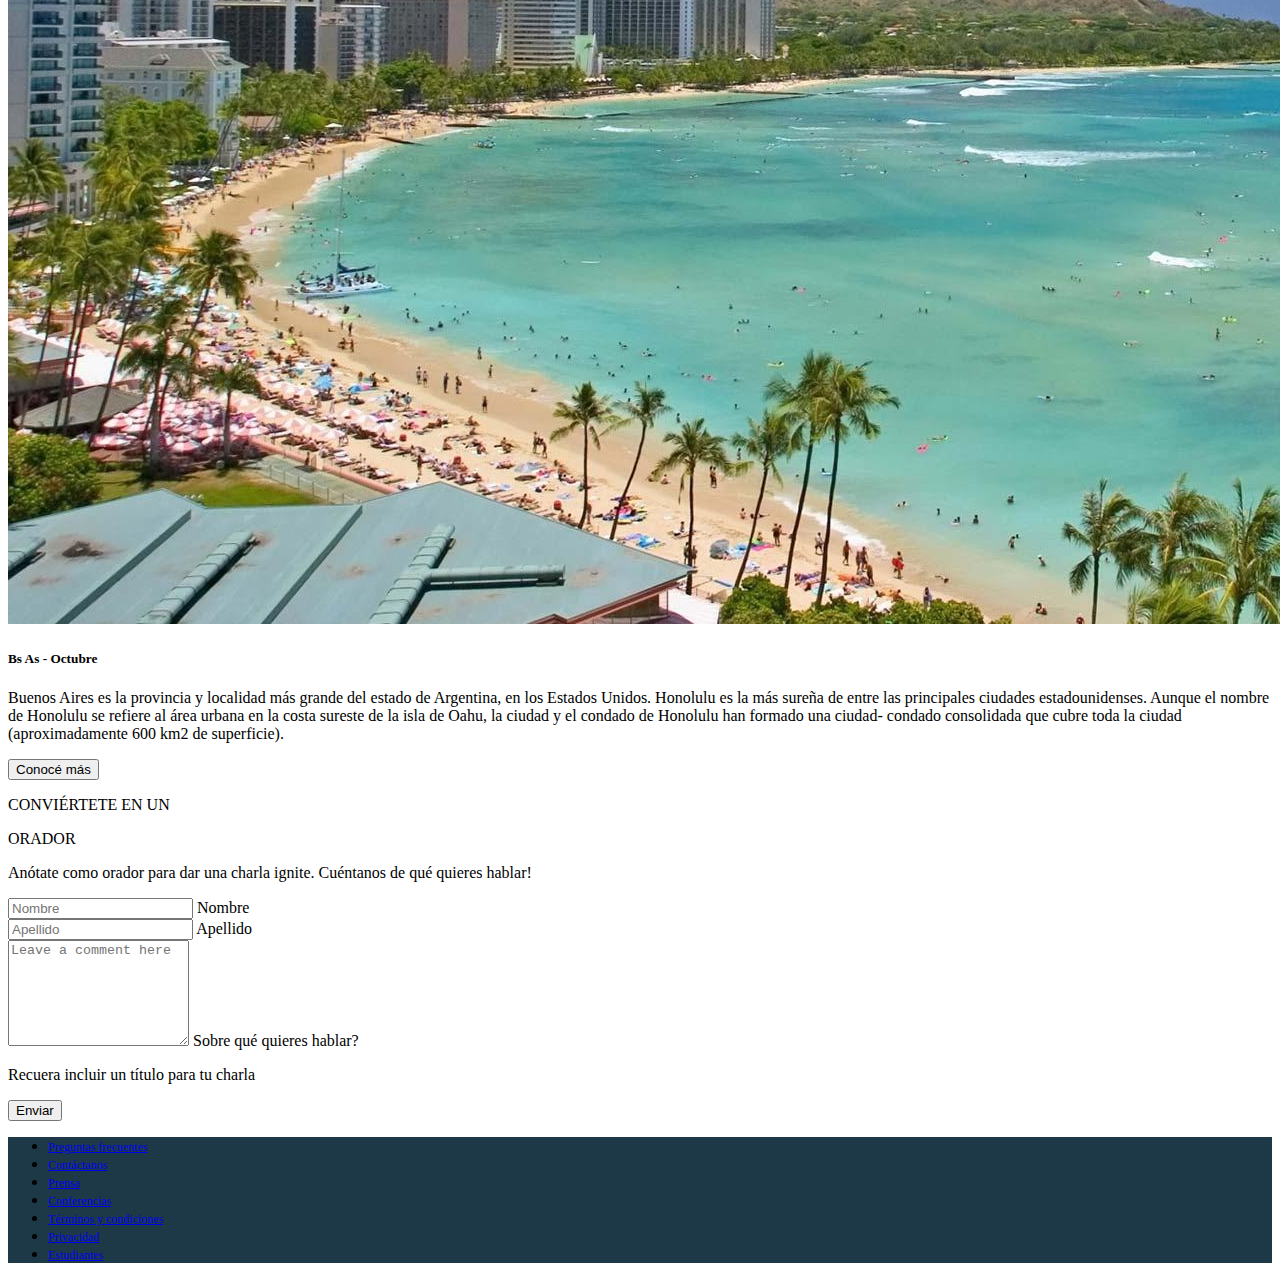
==== commit 8e76a7db: "Carrusel agregado" ====
--- a/index.html
+++ b/index.html
@@ -21,7 +21,7 @@
     <nav class="navbar fixed-top navbar-expand-lg bg-dark" data-bs-theme="dark">
         <div class="container-fluid">
             <a class="navbar-brand text-light ms-5 d-flex align-items-center" href="#">
-                <img src="/img/codoacodo.png" alt="Logo" width="120" class="d-inline-block align-text-center">
+                <img src="./img/codoacodo.png" alt="Logo" width="120" class="d-inline-block align-text-center">
                 <p class="fw-semibold fs-6 mb-0 d-none d-sm-block d-xs-none">Conf Bs As</p>
             </a>
             <button class="navbar-toggler me-5" type="button" data-bs-toggle="collapse" data-bs-target="#navbarNav"
@@ -54,10 +54,20 @@
     <!-- CARRUSEL PRINCIPAL -->
     <div id="carouselExampleSlidesOnly" class="carousel slide" data-bs-ride="carousel">
         <div class="carousel-inner position-relative">
-            <div class="carousel-item active bg-black" data-bs-interval="6000">
-                <img src="/img/ba1.jpg" class="disPeq d-block opacity-50 d-md-none" alt="...">
-                <img src="/img/ba1.jpg" class="d-md-block w-100 opacity-50 d-none" alt="...">
-            </div>
+            <div class="carousel-item active bg-black" data-bs-interval="5000">
+                <img src="./img/ba1.jpg" class="disPeq d-block opacity-50 d-md-none" alt="...">
+                <img src="./img/ba1.jpg" class="d-md-block w-100 opacity-50 d-none" alt="...">
+            </div>
+            <div class="carousel-item bg-black" data-bs-interval="5000">
+                <img src="./img/ba2.jpg" class="disPeq d-block opacity-50 d-md-none" alt="...">
+                <img src="./img/ba2.jpg" class="d-md-block w-100 opacity-50 d-none" alt="...">
+            </div>
+            <div class="carousel-item bg-black" data-bs-interval="5000">
+                <img src="./img/ba3.jpg" class="disPeq d-block opacity-50 d-md-none" alt="...">
+                <img src="./img/ba3.jpg" class="d-md-block w-100 opacity-50 d-none" alt="...">
+            </div>
+
+
             <div
                 class="position-absolute top-50 end-0 translate-middle-y text-white text-end pe-0 pe-sm-5 me-5 col-lg-5 col-10">
                 <h5 class="fs-1 fs-md-4">Conf Bs As</h5>
@@ -68,12 +78,7 @@
                 <a href="#" class="btn btn-outline-light btn-sm btn-md">Quiero ser orador</a>
                 <a href="#" class="btn btn-success btn-sm btn-md">Comprar tickets</a>
             </div>
-            <!-- <div class="carousel-item" data-bs-interval="6000">
-            <img src="/img/ba2.jpg" class="d-block" alt="...">
-          </div>
-          <div class="carousel-item" data-bs-interval="6000">
-            <img src="/img/ba3.jpg" class="d-block" alt="...">
-          </div> -->
+
         </div>
     </div>
 
@@ -85,14 +90,14 @@
         </div>
         <div class="d-flex justify-content-center flex-wrap">
             <div class="card col-lg-3 col-md-4 col-sm-6 col-10">
-                <img src="/img/steve.jpg" class="card-img-top img-fluid rounded imgOrador" alt="...">
+                <img src="./img/steve.jpg" class="card-img-top img-fluid rounded imgOrador" alt="...">
                 <div class="card-body">
-                        <div class="badge bg-warning text-dark text-wrap">
-                            JavaScript
-                        </div>
-                        <div class="badge bg-info text-wrap">
-                            React
-                        </div>
+                    <div class="badge bg-warning text-dark text-wrap">
+                        JavaScript
+                    </div>
+                    <div class="badge bg-info text-wrap">
+                        React
+                    </div>
                     <h5 class="card-title">Steve Jobs</h5>
                     <p class="card-text">Lorem ipsum dolor sit amet, consectetur adipisicing elit. Et voluptatibus
                         perferendis delenitir totam fuga sequi iste! Facilis explicabo repellat ut similique incidunt?
@@ -100,7 +105,7 @@
                 </div>
             </div>
             <div class="card col-lg-3 col-md-4 col-sm-6 col-10 me-4 ms-4 mt-2 mb-2 mt-md-0 mb-md-0">
-                <img src="/img/bill.jpg" class="card-img-top img-fluid rounded imgOrador" alt="...">
+                <img src="./img/bill.jpg" class="card-img-top img-fluid rounded imgOrador" alt="...">
                 <div class="card-body">
                     <div class="badge bg-warning text-dark text-wrap">
                         JavaScript
@@ -115,7 +120,7 @@
                 </div>
             </div>
             <div class="card col-lg-3 col-md-4 col-sm-6 col-10">
-                <img src="/img/ada.jpeg" class="card-img-top img-fluid rounded imgOrador" alt="...">
+                <img src="./img/ada.jpeg" class="card-img-top img-fluid rounded imgOrador" alt="...">
                 <div class="card-body">
                     <div class="badge bg-secondary text-wrap">
                         Negocios
@@ -136,7 +141,7 @@
     <div class="card mb-3 mt-3" style="width: 100%;">
         <div class="row g-0">
             <div class="col-md-6">
-                <img src="/img/honolulu.jpg" class="img-fluid h-100" alt="...">
+                <img src="./img/honolulu.jpg" class="img-fluid h-100" alt="...">
             </div>
             <div class="col-md-6 bg-dark">
                 <div class="card-body m-3">
